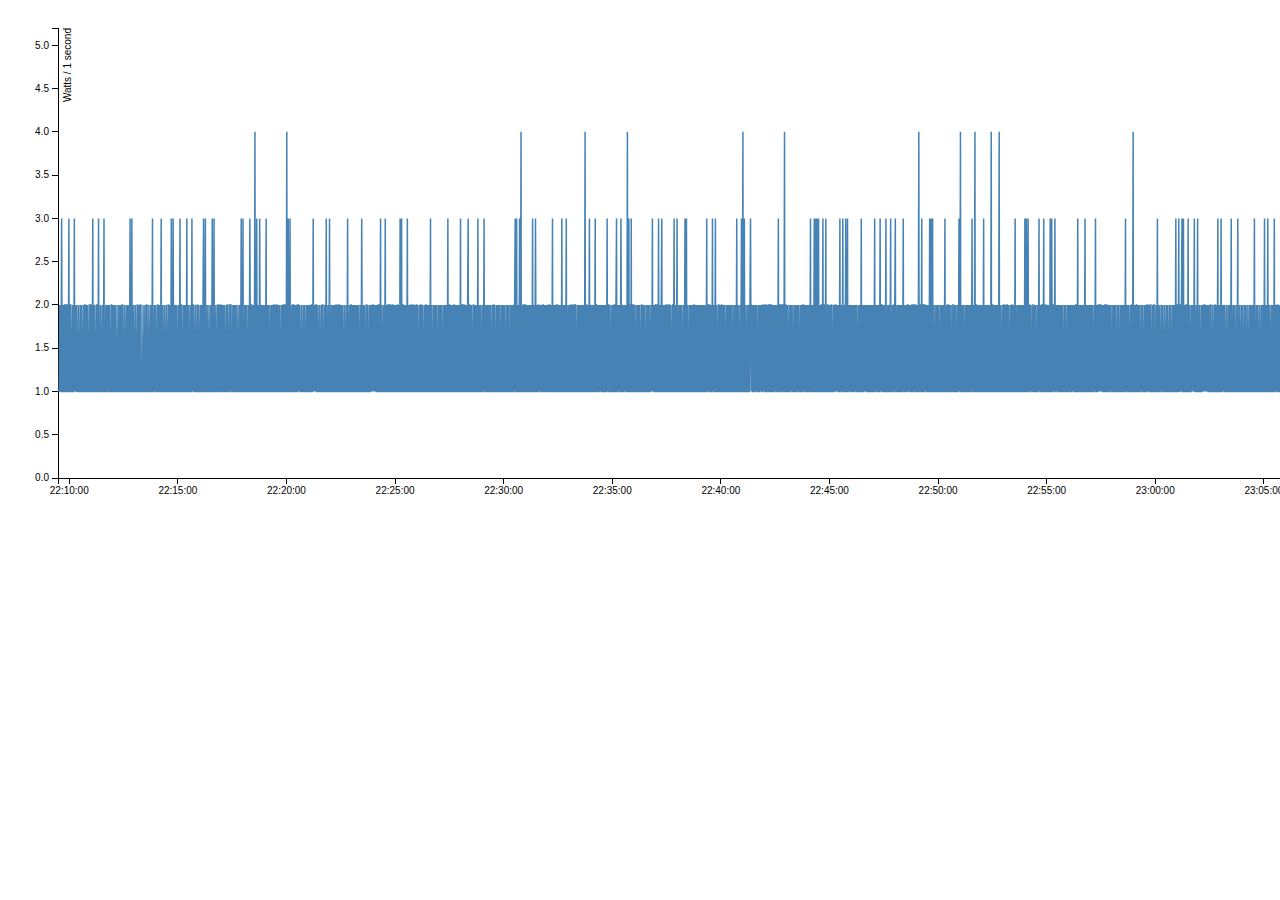
==== index.html @ 7c4af52e "backup" ====
<!DOCTYPE html>
<html>
<head>
	<link rel="stylesheet" type="text/css" href="css/chart.css"> 
	<script src='https://cdn.firebase.com/v0/firebase.js'></script>
	<script data-main="js/main" src="js/require.js"></script>
	<script type="text/javascript">
		requirejs.config({
		    baseUrl: "js/",
		    paths: {
		    	d3: 'libs/d3',
		    	jquery: 'libs/jquery-2.0.3'
		    },
		    shim: {
		    	d3: {
		    		deps: [],
		    		exports: 'd3'
		    	}
		    }
		});
	</script>
</head>
<body>

</body>
</html>
---- css/chart.css ----
body {
	font: 10px sans-serif;
}

.axis path,.axis line {
	fill: none;
	stroke: #000;
	shape-rendering: crispEdges;
}

.line {
	fill: none;
	stroke: steelblue;
	stroke-width: 1.5px;
}
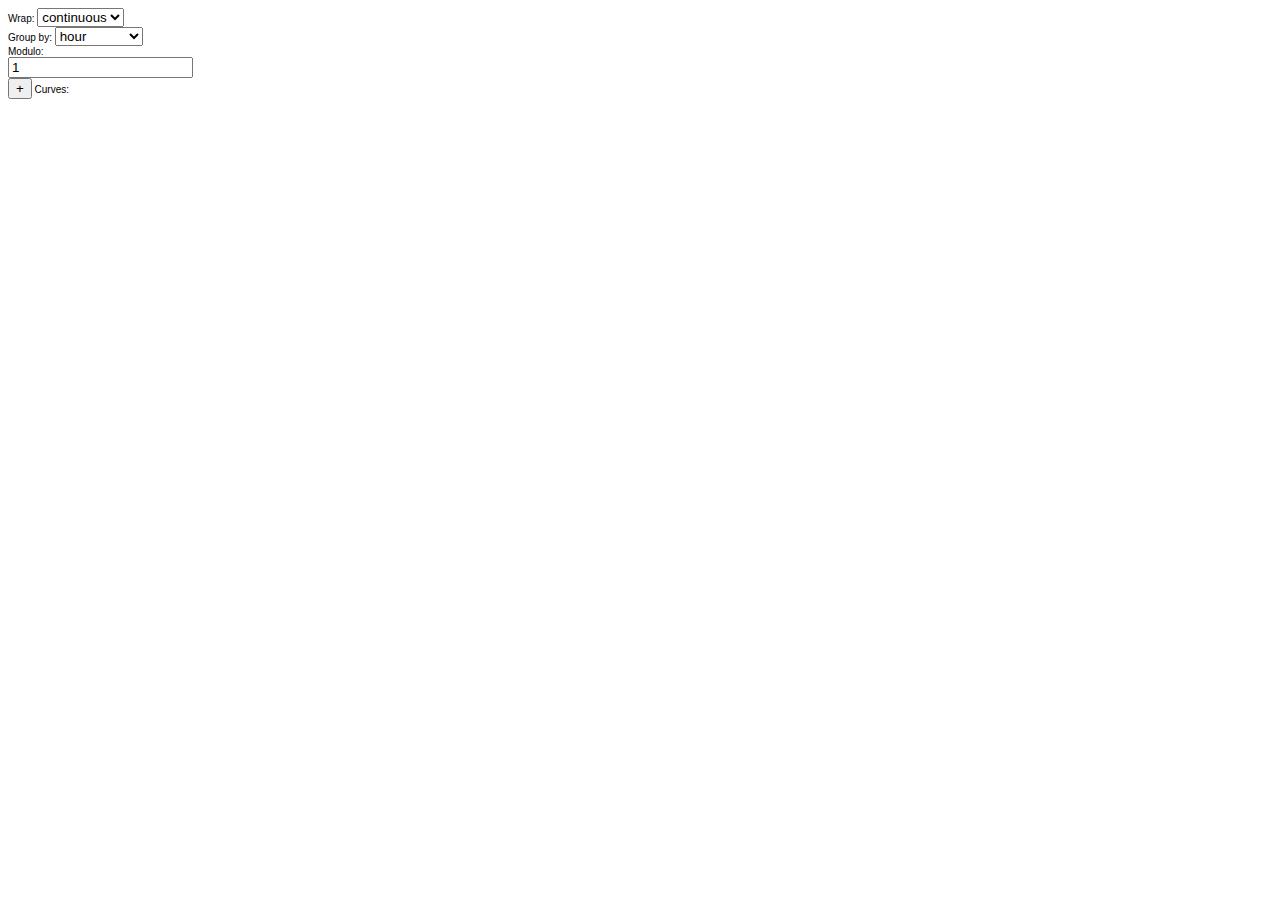
==== commit 8a34891e: "initial working commit" ====
--- a/index.html
+++ b/index.html
@@ -2,6 +2,7 @@
 <html>
 <head>
 	<link rel="stylesheet" type="text/css" href="css/chart.css"> 
+	<link rel="stylesheet" type="text/css" href="css/layout.css"> 
 	<script src='https://cdn.firebase.com/v0/firebase.js'></script>
 	<script data-main="js/main" src="js/require.js"></script>
 	<script type="text/javascript">
@@ -9,9 +10,12 @@
 		    baseUrl: "js/",
 		    paths: {
 		    	d3: 'libs/d3',
-		    	jquery: 'libs/jquery-2.0.3'
+		    	jQuery: 'libs/jquery-2.0.3'
 		    },
 		    shim: {
+		    	jQuery: {
+		    		exports: 'jQuery'
+		    	},
 		    	d3: {
 		    		deps: [],
 		    		exports: 'd3'
@@ -21,6 +25,44 @@
 	</script>
 </head>
 <body>
-
+	<div id="layout">
+		<form id="control">
+			<label>
+				Wrap:
+				<select name="wrap">
+					<option value="hourly">hourly</option>
+					<option value="daily">daily</option>
+					<option value="weekly">weekly</option>
+					<option value="yearly">yearly</option>
+					<option value="continuous">continuous</option>
+				</select>
+			</label>
+			<label>
+				Group by:
+				<select name="groupBy">
+					<option value="hour">hour</option>
+					<option value="minute">minute</option>
+					<option value="second">second</option>
+					<option value="millisecond">millisecond</option>
+				</select>
+			</label>
+			<label>
+				Modulo:
+				<input name="modulo" type="text">
+			</label>
+			<label class="curves">
+				<button name="add">+</button>
+				Curves:
+				<ul>
+					<li>
+						<button name="remove">-</button>
+						<input name="time-start" type="text" placeholder="start">
+						<input name="time-end" type="text" placeholder="end">
+					</li>
+				</ul>
+			</label>
+		</form>
+		<div id="chart"></div>
+	</div>
 </body>
 </html>--- a/css/chart.css
+++ b/css/chart.css
@@ -1,14 +1,10 @@
-body {
-	font: 10px sans-serif;
-}
-
-.axis path,.axis line {
+#chart .axis path,.axis line {
 	fill: none;
 	stroke: #000;
 	shape-rendering: crispEdges;
 }
 
-.line {
+#chart .line {
 	fill: none;
 	stroke: steelblue;
 	stroke-width: 1.5px;
--- a/css/layout.css
+++ b/css/layout.css
@@ -0,0 +1,25 @@
+body {
+	font: 10px sans-serif;
+}
+
+#layout {
+	display:table;
+	width:100%;
+}
+
+#layout > * {
+	display:table-cell;
+	vertical-align: top;
+}
+
+#chart {
+	width:100%;
+}
+
+#control {
+	width:300px;
+}
+
+#control label {
+	display:block;
+}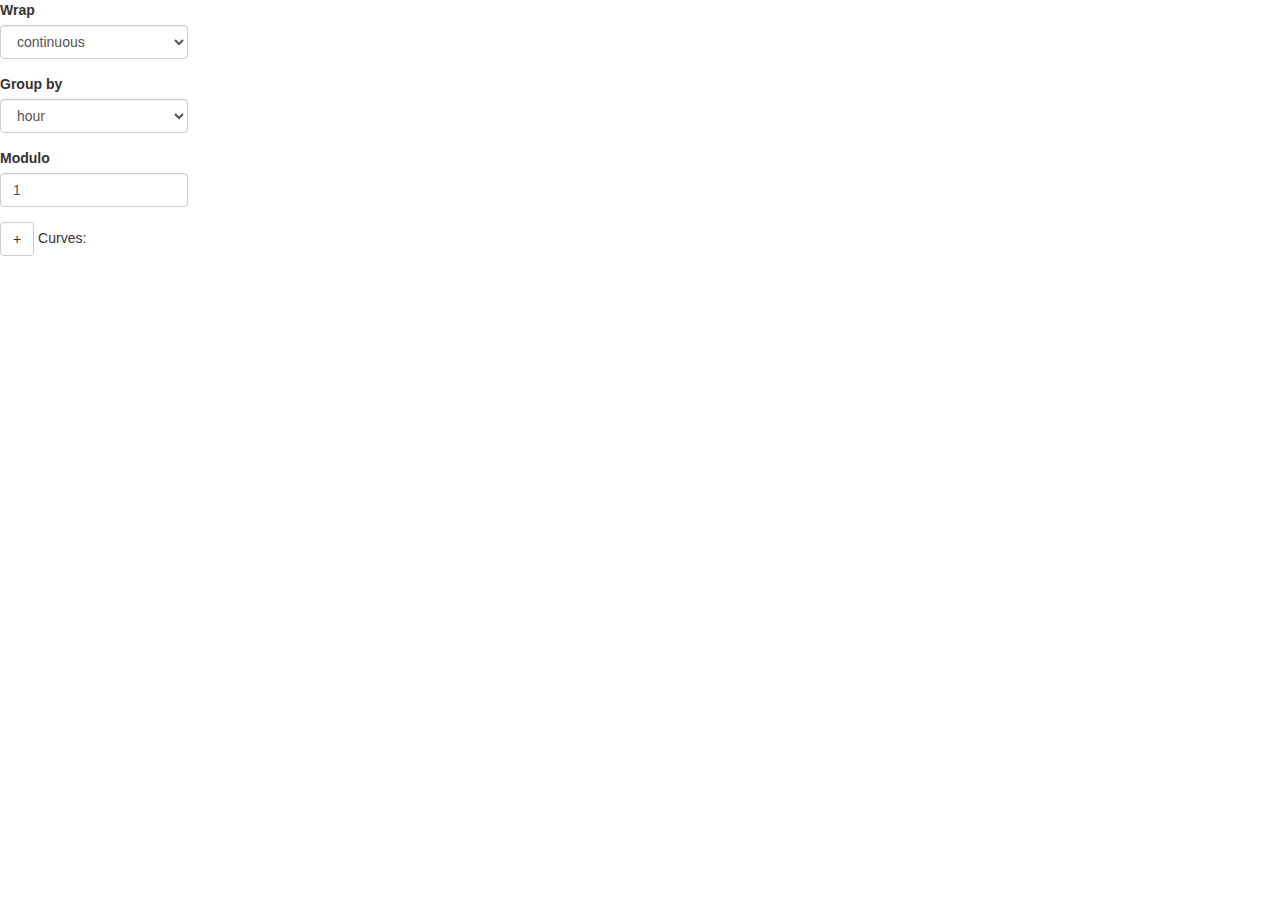
==== commit 7f43f50d: "added bootstrap" ====
--- a/index.html
+++ b/index.html
@@ -3,6 +3,7 @@
 <head>
 	<link rel="stylesheet" type="text/css" href="css/chart.css"> 
 	<link rel="stylesheet" type="text/css" href="css/layout.css"> 
+	<link rel="stylesheet" type="text/css" href="css/bootstrap.css"> 
 	<script src='https://cdn.firebase.com/v0/firebase.js'></script>
 	<script data-main="js/main" src="js/require.js"></script>
 	<script type="text/javascript">
@@ -23,46 +24,59 @@
 		    }
 		});
 	</script>
+	<script src="js/bootstrap.js"></script>
 </head>
 <body>
-	<div id="layout">
-		<form id="control">
-			<label>
-				Wrap:
-				<select name="wrap">
-					<option value="hourly">hourly</option>
-					<option value="daily">daily</option>
-					<option value="weekly">weekly</option>
-					<option value="yearly">yearly</option>
-					<option value="continuous">continuous</option>
-				</select>
-			</label>
-			<label>
-				Group by:
-				<select name="groupBy">
-					<option value="hour">hour</option>
-					<option value="minute">minute</option>
-					<option value="second">second</option>
-					<option value="millisecond">millisecond</option>
-				</select>
-			</label>
-			<label>
-				Modulo:
-				<input name="modulo" type="text">
-			</label>
-			<label class="curves">
-				<button name="add">+</button>
-				Curves:
-				<ul>
-					<li>
-						<button name="remove">-</button>
-						<input name="time-start" type="text" placeholder="start">
-						<input name="time-end" type="text" placeholder="end">
-					</li>
-				</ul>
-			</label>
-		</form>
-		<div id="chart"></div>
+	<div id="layout" class="row">
+		<div class="col-sm-2">
+			<form class="form" id="control">
+				<div class="form-group">
+					<label>Wrap</label>
+					<select class="form-control" name="wrap">
+						<option value="hourly">hourly</option>
+						<option value="daily">daily</option>
+						<option value="weekly">weekly</option>
+						<option value="yearly">yearly</option>
+						<option value="continuous">continuous</option>
+					</select>
+				</div>
+				<div class="form-group">
+					<label>Group by</label>
+					<select class="form-control" name="groupBy">
+						<option value="hour">hour</option>
+						<option value="minute">minute</option>
+						<option value="second">second</option>
+						<option value="millisecond">millisecond</option>
+					</select>
+				</div>
+				<div class="form-group">
+					<label>Modulo</label>
+					<input class="form-control" name="modulo" type="text">
+				</div>
+				<div class="curves">
+					<button class="btn btn-default" name="add">+</button>
+					Curves:
+					<ul class="list-unstyled">
+						<li>
+							<div class="row">
+								<div class="col-sm-2">
+									<button class="btn btn-default" name="remove">-</button>
+								</div>
+								<div class="col-sm-5">
+									<input class="col-sm-4 form-control" name="time-start" type="text" placeholder="start">
+								</div>
+								<div class="col-sm-5">
+									<input class="col-sm-4 form-control" name="time-end" type="text" placeholder="end">
+								</div>
+							</div>
+						</li>
+					</ul>
+				</div>
+			</form>
+		</div>
+		<div class="col-sm-10">
+			<div id="chart"></div>
+		</div>
 	</div>
 </body>
 </html>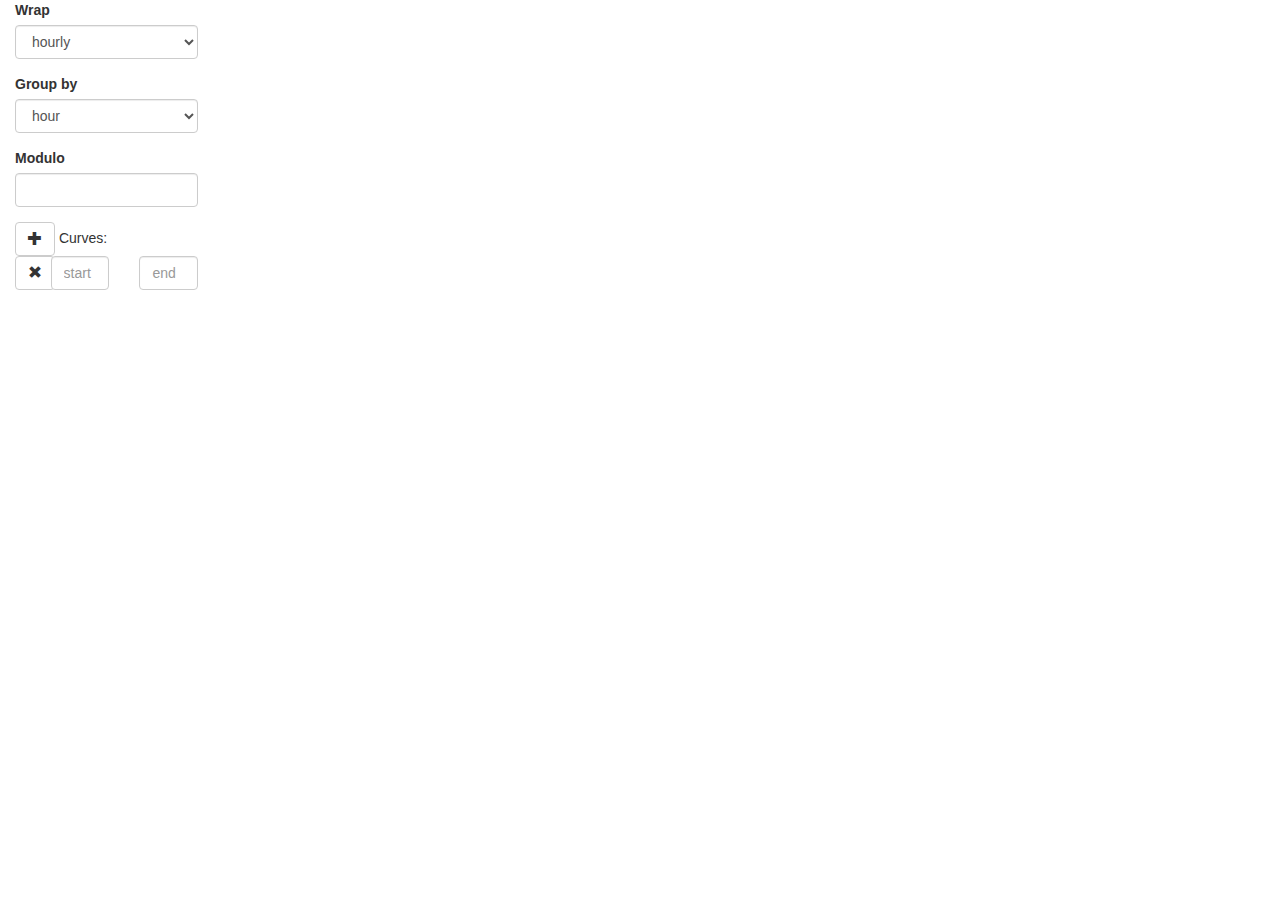
==== commit 6a93bce3: "not working right now" ====
--- a/index.html
+++ b/index.html
@@ -11,9 +11,11 @@
 		    baseUrl: "js/",
 		    paths: {
 		    	d3: 'libs/d3',
-		    	jQuery: 'libs/jquery-2.0.3'
+		    	jQuery: 'libs/jquery-2.0.3',
+		    	bootstrap: 'bootstrap'
 		    },
 		    shim: {
+		    	bootstrap: ['jQuery'],
 		    	jQuery: {
 		    		exports: 'jQuery'
 		    	},
@@ -24,58 +26,63 @@
 		    }
 		});
 	</script>
-	<script src="js/bootstrap.js"></script>
 </head>
 <body>
-	<div id="layout" class="row">
-		<div class="col-sm-2">
-			<form class="form" id="control">
-				<div class="form-group">
-					<label>Wrap</label>
-					<select class="form-control" name="wrap">
-						<option value="hourly">hourly</option>
-						<option value="daily">daily</option>
-						<option value="weekly">weekly</option>
-						<option value="yearly">yearly</option>
-						<option value="continuous">continuous</option>
-					</select>
-				</div>
-				<div class="form-group">
-					<label>Group by</label>
-					<select class="form-control" name="groupBy">
-						<option value="hour">hour</option>
-						<option value="minute">minute</option>
-						<option value="second">second</option>
-						<option value="millisecond">millisecond</option>
-					</select>
-				</div>
-				<div class="form-group">
-					<label>Modulo</label>
-					<input class="form-control" name="modulo" type="text">
-				</div>
-				<div class="curves">
-					<button class="btn btn-default" name="add">+</button>
-					Curves:
-					<ul class="list-unstyled">
-						<li>
-							<div class="row">
-								<div class="col-sm-2">
-									<button class="btn btn-default" name="remove">-</button>
+	<div class="container-fluid">
+		<div id="layout" class="row">
+			<div class="col-sm-2">
+				<form class="form" id="control">
+					<div class="form-group">
+						<label>Wrap</label>
+						<select class="form-control" name="wrap">
+							<option value="hourly">hourly</option>
+							<option value="daily">daily</option>
+							<option value="weekly">weekly</option>
+							<option value="yearly">yearly</option>
+							<option value="continuous">continuous</option>
+						</select>
+					</div>
+					<div class="form-group">
+						<label>Group by</label>
+						<select class="form-control" name="groupBy">
+							<option value="hour">hour</option>
+							<option value="minute">minute</option>
+							<option value="second">second</option>
+							<option value="millisecond">millisecond</option>
+						</select>
+					</div>
+					<div class="form-group">
+						<label>Modulo</label>
+						<input class="form-control" name="modulo" type="text">
+					</div>
+					<div class="curves">
+						<button class="btn btn-default" name="add">
+							<span class="glyphicon glyphicon-plus"></span>
+						</button>
+						Curves:
+						<ul class="list-unstyled">
+							<li>
+								<div class="row">
+									<div class="col-sm-2">
+										<button class="btn btn-default" name="remove">
+											<span class="glyphicon glyphicon-remove"></span>
+										</button>
+									</div>
+									<div class="col-sm-5">
+										<input class="col-sm-4 form-control" name="time-start" type="text" placeholder="start">
+									</div>
+									<div class="col-sm-5">
+										<input class="col-sm-4 form-control" name="time-end" type="text" placeholder="end">
+									</div>
 								</div>
-								<div class="col-sm-5">
-									<input class="col-sm-4 form-control" name="time-start" type="text" placeholder="start">
-								</div>
-								<div class="col-sm-5">
-									<input class="col-sm-4 form-control" name="time-end" type="text" placeholder="end">
-								</div>
-							</div>
-						</li>
-					</ul>
-				</div>
-			</form>
-		</div>
-		<div class="col-sm-10">
-			<div id="chart"></div>
+							</li>
+						</ul>
+					</div>
+				</form>
+			</div>
+			<div class="col-sm-10">
+				<div id="chart"></div>
+			</div>
 		</div>
 	</div>
 </body>
